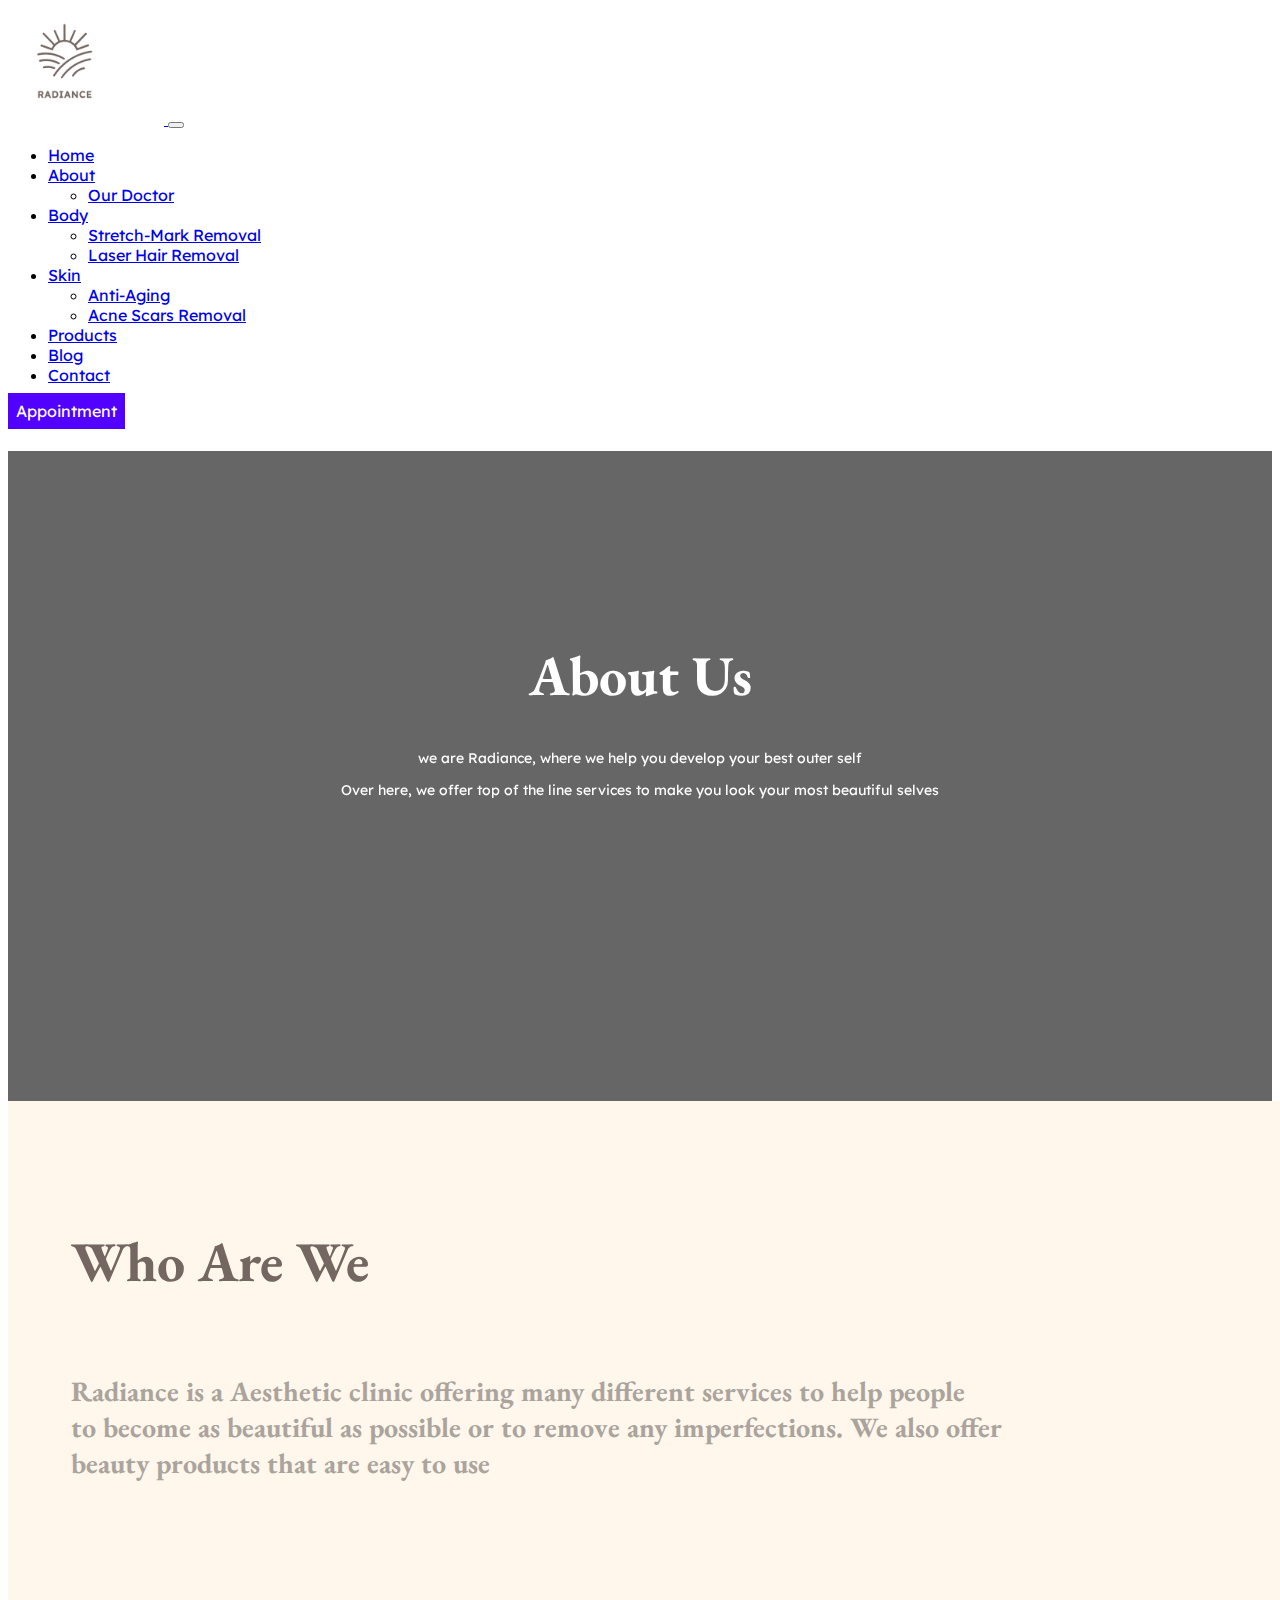
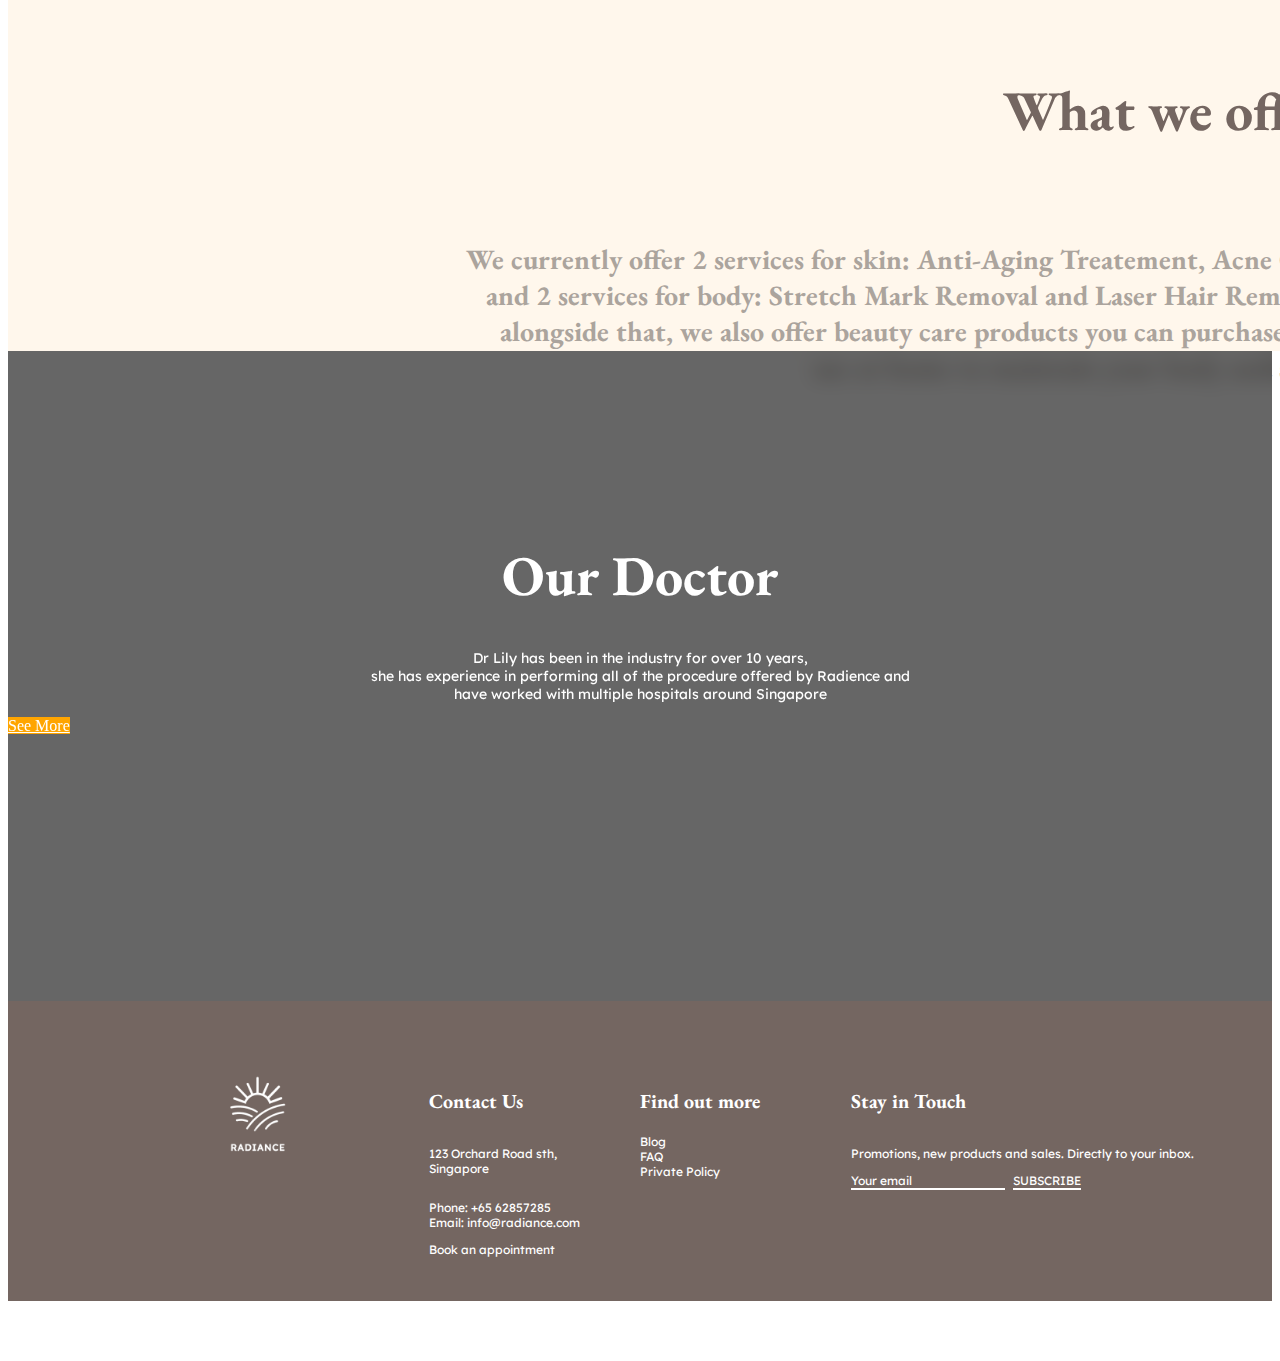
==== pages/About/About Us.html @ ea131a9a "minor fixes" ====
<!DOCTYPE html>
<html lang="en">
  <head>
    <meta charset="UTF-8" />
    <meta http-equiv="X-UA-Compatible" content="IE=edge" />
    <meta name="viewport" content="width=device-width, initial-scale=1.0" />
    <link rel="icon" type="image/icon" href="../../images/favicon.ico" />
    <link
      href="https://cdn.jsdelivr.net/npm/bootstrap@5.2.2/dist/css/bootstrap.min.css"
      rel="stylesheet"
      integrity="sha384-Zenh87qX5JnK2Jl0vWa8Ck2rdkQ2Bzep5IDxbcnCeuOxjzrPF/et3URy9Bv1WTRi"
      crossorigin="anonymous"
    />
    <link rel="stylesheet" href="../../global styles/header.css" />
    <link rel="stylesheet" href="../../global styles/footer.css" />
    <link rel="stylesheet" href="../../global styles/content.css" />
    <link rel="stylesheet" href="../../global styles/font.css" />
    
    <title>Radiance Aesthetic - About Us</title>
    <style>
      @import url('https://fonts.googleapis.com/css2?family=EB+Garamond:wght@700&family=Lexend:wght@500&display=swap');

      .content h1 {
        /* font-size: 40px; */
        text-align: center;
      }
      .content .btn-doctor {
        background-color: orange;
        color: white;
        transition-duration: 0.5s;
        text-align: center;
        --bs-btn-hover-color: var(--bs-black);
        --bs-btn-hover-bg: var(--bs-cyan);
      }

      .content p {
        text-align: center;
      }

      /* .content h2 {
        font-size: 15px;
      } */

      .content .info-box{
        background-color: #fff7ec;
        width: 100%;
        height: 800px;
        /* margin-top: 30px; */
        padding-top: 50px;
        padding-left: 5%;
        padding-right: 5%;
      }

      .content .info-box-white{
        background-image: linear-gradient(
            rgba(0, 0, 0, 0.6),
            rgba(0, 0, 0, 0.6)
          ),
          url('https://images.pexels.com/photos/10521230/pexels-photo-10521230.jpeg?auto=compress&cs=tinysrgb&w=1260&h=750&dpr=2');
        background-size: cover;
        background-repeat: no-repeat;
        background-position: center;
        backdrop-filter: blur(10px);
        height: 500px;
        margin-top: 30px;
        padding-top: 150px;
      }

      .content .info-box-white-2{
        background-image: linear-gradient(
            rgba(0, 0, 0, 0.6),
            rgba(0, 0, 0, 0.6)
          ),
          url('https://images.pexels.com/photos/7108396/pexels-photo-7108396.jpeg?auto=compress&cs=tinysrgb&w=1260&h=750&dpr=2');
        background-size: cover;
        background-repeat: no-repeat;
        background-position: center;
        backdrop-filter: blur(10px);
        height: 500px;
        /* margin-top: 30px; */
        padding-top: 150px;
      }
      .content h4 {
        font-size: 56px;
        font-family: 'EB Garamond', sans-serif;
        color: #746661;
      }
      .content h5 {
        font-size: 56px;
        font-family: 'EB Garamond', sans-serif;
        color: #746661;
        text-align: right;
        padding-top: 100px;
      }
      .content .info-box-white h1,
      .content .info-box-white p,
      .content .info-box-white-2 h1,
      .content .info-box-white-2 p{
        color: white;
      }
      .content h6 {
        font-size: 28px;
        font-family: 'EB Garamond', sans-serif;
        color: #aba49d;
        text-align: right;
      }

      @media only screen and (max-width: 992px) {
        .content .info-box{
        background-color: #fff7ec;
        width: 100%;
        height: 800px;
        margin-top: 30px;
        padding-top: 50px;
      }
      .content .info-box-white{
        background-color: white;
        width: 100%;
        height: 500px;
        margin-top: 30px;
        padding-top: 150px;
      }
        
      }

    </style>
  </head>
  <body>

    <!--Header-->
    <nav class="navbar navbar-expand-lg">
      <div class="container-fluid">
        <a class="navbar-brand" href="#">
          <img src="../../images/radiance_logo_BG_None.png" alt="Logo" />
        </a>
        <button
          class="navbar-toggler"
          type="button"
          data-bs-toggle="collapse"
          data-bs-target="#navbarSupportedContent"
          aria-controls="navbarSupportedContent"
          aria-expanded="false"
          aria-label="Toggle navigation"
        >
          <span class="navbar-toggler-icon"></span>
        </button>
        <div class="collapse navbar-collapse" id="navbarSupportedContent">
          <ul class="navbar-nav me-auto mb-2 mb-lg-0">
            <li class="nav-item">
              <a class="nav-link" href="../../index.html">Home</a>
            </li>
            <li class="nav-item dropdown">
              <a
                class="nav-link active"
                href="#"
                id="navbarDropdown"
                role="button"
                data-bs-toggle="dropdown"
                aria-expanded="false"
              >
                About
              </a>
              <ul class="dropdown-menu" aria-labelledby="navbarDropdown">
                <li>
                  <a class="dropdown-item" href="../Doctor/doctor.html"
                    >Our Doctor</a
                  >
                </li>
              </ul>
            </li>
            <li class="nav-item dropdown">
              <a
                class="nav-link"
                href="#"
                id="navbarDropdown"
                role="button"
                data-bs-toggle="dropdown"
                aria-expanded="false"
              >
                Body
              </a>
              <ul class="dropdown-menu" aria-labelledby="navbarDropdown">
                <li>
                  <a class="dropdown-item" href="../Treatment 1/treatment1.html"
                    >Stretch-Mark Removal</a
                  >
                </li>
                <li>
                  <a class="dropdown-item" href="../Treatment 2/treatment2.html"
                    >Laser Hair Removal</a
                  >
                </li>
              </ul>
            </li>
            <li class="nav-item dropdown">
              <a
                class="nav-link"
                href="#"
                id="navbarDropdown"
                role="button"
                data-bs-toggle="dropdown"
                aria-expanded="false"
              >
                Skin
              </a>
              <ul class="dropdown-menu" aria-labelledby="navbarDropdown">
                <li>
                  <a class="dropdown-item" href="../Treatment 3/treatment3.html"
                    >Anti-Aging</a
                  >
                </li>
                <li>
                  <a class="dropdown-item" href="../Treatment 4/treatment4.html"
                    >Acne Scars Removal</a
                  >
                </li>
              </ul>
            </li>
            <li class="nav-item">
              <a class="nav-link" href="../Products/products.html">Products</a>
            </li>
            <li class="nav-item">
              <a class="nav-link" href="../Blog/blog.html">Blog</a>
            </li>
            <li class="nav-item">
              <a class="nav-link" href="../Contact/contact.html">Contact</a>
            </li>
          </ul>
          <form class="d-flex">
            <a
              class="btn-appointment"
              type="submit"
              href="../Contact/contact.html"
              >Appointment</a
            >
          </form>
        </div>
      </div>
    </nav>


    <!--Main Section-->
    <section class="content">
      <div class = "info-box-white">
        <h1>About Us</h1>
        <p>we are Radiance, where we help you develop your best outer self</p>
        <p>
          Over here, we offer top of the line services to make you look your most
          beautiful selves
        </p>
      </div>
      <div class = "info-box">
        <h4>Who Are We</h4>
        <h3>Radiance is a Aesthetic clinic offering many different services to help people<br>
        to become as beautiful as possible or to remove any imperfections. We also offer<br>
        beauty products that are easy to use</h3>
        <h5>What we offer</h5>
        <h6>We currently offer 2 services for skin: Anti-Aging Treatement, Acne Care<br>
        and 2 services for body: Stretch Mark Removal and Laser Hair Removal.<br>
        alongside that, we also offer beauty care products you can purchase and<br>
        use at home to maintain your body and skin.</h6>
      </div>
      <div class = "info-box-white-2">
      <h1>Our Doctor</h1>
      <p>Dr Lily has been in the industry for over 10 years, <br />
        she has experience in performing all of the procedure offered by Radience and <br />
        have worked with multiple hospitals around Singapore </p>
        <div class="d-flex justify-content-center">
          <a class="btn btn-doctor" href="../Doctor/doctor.html" role="button"
            >See More</a>
        </div>
    </section>


    <!--Footer-->
    <footer>
      <section>
        <div class="grid-item" style="flex: 2">
          <img src="../../images/radiance_logo_light_BG_None.png" alt="Logo" />
        </div>
        <div
          class="grid-item"
          style="flex: 1; display: flex; flex-direction: column"
        >
          <h4>Contact Us</h4>
          <p>123 Orchard Road sth,<br />Singapore</p>
          <p>Phone: +65 62857285<br />Email: info@radiance.com</p>
          <a href="../Contact/contact.html">Book an appointment</a>
        </div>
        <div
          class="grid-item"
          style="flex: 1; display: flex; flex-direction: column"
        >
          <h4>Find out more</h4>
          <a href="../Blog/blog.html">Blog</a>
          <a href="../FAQ/faq.html">FAQ</a>
          <a href="../PDPA/pdpa.html">Private Policy</a>
        </div>
        <div
          class="grid-item"
          style="flex: 2; display: flex; flex-direction: column"
        >
          <h4>Stay in Touch</h4>
          <p>Promotions, new products and sales. Directly to your inbox.</p>
          <form action="" method="post">
            <input type="text" placeholder="Your email" />
            <button type="submit">SUBSCRIBE</button>
          </form>
        </div>
      </section>
      <div class="grid-item" style="flex: 1">
        <div class="icons">
          <svg
            xmlns="http://www.w3.org/2000/svg"
            width="16"
            height="16"
            fill="white"
            class="bi bi-facebook"
            viewBox="0 0 16 16"
          >
            <path
              d="M16 8.049c0-4.446-3.582-8.05-8-8.05C3.58 0-.002 3.603-.002 8.05c0 4.017 2.926 7.347 6.75 7.951v-5.625h-2.03V8.05H6.75V6.275c0-2.017 1.195-3.131 3.022-3.131.876 0 1.791.157 1.791.157v1.98h-1.009c-.993 0-1.303.621-1.303 1.258v1.51h2.218l-.354 2.326H9.25V16c3.824-.604 6.75-3.934 6.75-7.951z"
            />
          </svg>
          <svg
            xmlns="http://www.w3.org/2000/svg"
            width="16"
            height="16"
            fill="white"
            class="bi bi-instagram"
            viewBox="0 0 16 16"
          >
            <path
              d="M8 0C5.829 0 5.556.01 4.703.048 3.85.088 3.269.222 2.76.42a3.917 3.917 0 0 0-1.417.923A3.927 3.927 0 0 0 .42 2.76C.222 3.268.087 3.85.048 4.7.01 5.555 0 5.827 0 8.001c0 2.172.01 2.444.048 3.297.04.852.174 1.433.372 1.942.205.526.478.972.923 1.417.444.445.89.719 1.416.923.51.198 1.09.333 1.942.372C5.555 15.99 5.827 16 8 16s2.444-.01 3.298-.048c.851-.04 1.434-.174 1.943-.372a3.916 3.916 0 0 0 1.416-.923c.445-.445.718-.891.923-1.417.197-.509.332-1.09.372-1.942C15.99 10.445 16 10.173 16 8s-.01-2.445-.048-3.299c-.04-.851-.175-1.433-.372-1.941a3.926 3.926 0 0 0-.923-1.417A3.911 3.911 0 0 0 13.24.42c-.51-.198-1.092-.333-1.943-.372C10.443.01 10.172 0 7.998 0h.003zm-.717 1.442h.718c2.136 0 2.389.007 3.232.046.78.035 1.204.166 1.486.275.373.145.64.319.92.599.28.28.453.546.598.92.11.281.24.705.275 1.485.039.843.047 1.096.047 3.231s-.008 2.389-.047 3.232c-.035.78-.166 1.203-.275 1.485a2.47 2.47 0 0 1-.599.919c-.28.28-.546.453-.92.598-.28.11-.704.24-1.485.276-.843.038-1.096.047-3.232.047s-2.39-.009-3.233-.047c-.78-.036-1.203-.166-1.485-.276a2.478 2.478 0 0 1-.92-.598 2.48 2.48 0 0 1-.6-.92c-.109-.281-.24-.705-.275-1.485-.038-.843-.046-1.096-.046-3.233 0-2.136.008-2.388.046-3.231.036-.78.166-1.204.276-1.486.145-.373.319-.64.599-.92.28-.28.546-.453.92-.598.282-.11.705-.24 1.485-.276.738-.034 1.024-.044 2.515-.045v.002zm4.988 1.328a.96.96 0 1 0 0 1.92.96.96 0 0 0 0-1.92zm-4.27 1.122a4.109 4.109 0 1 0 0 8.217 4.109 4.109 0 0 0 0-8.217zm0 1.441a2.667 2.667 0 1 1 0 5.334 2.667 2.667 0 0 1 0-5.334z"
            />
          </svg>
          <svg
            xmlns="http://www.w3.org/2000/svg"
            width="16"
            height="16"
            fill="white"
            class="bi bi-twitter"
            viewBox="0 0 16 16"
          >
            <path
              d="M5.026 15c6.038 0 9.341-5.003 9.341-9.334 0-.14 0-.282-.006-.422A6.685 6.685 0 0 0 16 3.542a6.658 6.658 0 0 1-1.889.518 3.301 3.301 0 0 0 1.447-1.817 6.533 6.533 0 0 1-2.087.793A3.286 3.286 0 0 0 7.875 6.03a9.325 9.325 0 0 1-6.767-3.429 3.289 3.289 0 0 0 1.018 4.382A3.323 3.323 0 0 1 .64 6.575v.045a3.288 3.288 0 0 0 2.632 3.218 3.203 3.203 0 0 1-.865.115 3.23 3.23 0 0 1-.614-.057 3.283 3.283 0 0 0 3.067 2.277A6.588 6.588 0 0 1 .78 13.58a6.32 6.32 0 0 1-.78-.045A9.344 9.344 0 0 0 5.026 15z"
            />
          </svg>
        </div>
        <div>
          <p
            style="text-align: center; color: white; font-size: 12px; margin: 0"
          >
            Radiance Aesthetic 2022 (C) All rights reserved
          </p>
        </div>
      </div>
    </footer>
  </body>
  <script
    src="https://cdn.jsdelivr.net/npm/@popperjs/core@2.11.6/dist/umd/popper.min.js"
    integrity="sha384-oBqDVmMz9ATKxIep9tiCxS/Z9fNfEXiDAYTujMAeBAsjFuCZSmKbSSUnQlmh/jp3"
    crossorigin="anonymous"
  ></script>
  <script
    src="https://cdn.jsdelivr.net/npm/bootstrap@5.2.2/dist/js/bootstrap.min.js"
    integrity="sha384-IDwe1+LCz02ROU9k972gdyvl+AESN10+x7tBKgc9I5HFtuNz0wWnPclzo6p9vxnk"
    crossorigin="anonymous"
  ></script>
</html>
---- global styles/header.css ----
@import url('https://fonts.googleapis.com/css2?family=EB+Garamond:wght@700&family=Lexend:wght@500&display=swap');

img[alt='Logo'] {
  width: 117px;
  height: auto;
  margin-right: 39px;
}

.navbar-nav > li {
  padding-right: 20px;
  font-family: 'Lexend', sans-serif;
}

.btn-appointment {
  all: unset;
  background-color: #5200ff;
  color: white;
  font-family: 'Lexend', sans-serif;
  padding: 8px;
  margin-right: 48px;
  width: 150px;
  height: 24px;
  text-align: center;
}

.btn-appointment:hover {
  all: unset;
  cursor: pointer;
  background-color: #a47aff;
  color: white;
  transition-duration: 0.5s;
  font-family: 'Lexend', sans-serif;
  padding: 8px;
  margin-right: 48px;
  width: 150px;
  height: 24px;
  text-align: center;
}
---- global styles/footer.css ----
@import url('https://fonts.googleapis.com/css2?family=EB+Garamond:wght@700&family=Lexend:wght@500&display=swap');

footer {
  background-color: #746661;
  height: 300px;
  font-family: 'Lexend', sans-serif;
}

footer > section {
  display: flex;
  height: 252px;
  font-size: 12px;
  color: white;
  padding-top: 60px;
}

footer > div {
  height: 48px;
}

footer h4 {
  font-family: 'EB Garamond', sans-serif;
  font-size: 20px;
  margin-bottom: 20px;
}

footer > section img {
  margin: 0 0 0 193px;
}

footer a {
  all: unset;
  display: inline;
}

footer a:hover {
  all: unset;
  transition: 0.5s;
  cursor: pointer;
  color: #dddddd;
}

footer .icons {
  position: absolute;
  margin-right: 800px;
}

footer > .grid-item {
  display: flex;
  align-items: center;
  justify-content: center;
}

footer .icons svg {
  margin: 2px;
}

footer .icons svg:hover {
  cursor: pointer;
}

footer input,
footer button {
  all: unset;
  border-bottom: 2px solid white;
  color: white;
}

footer input {
  margin-right: 5px;
}

footer input::placeholder {
  color: white;
}

@media only screen and (max-width: 992px) {
  footer {
    height: auto;
  }
  footer > section {
    display: grid;
    grid-template-rows: auto auto auto auto;
    height: auto;
  }

  footer > section .grid-item {
    margin: auto;
    width: 50%;
    margin-bottom: 10px;
  }

  footer > section img {
    margin: 0;
  }

  footer .icons {
    position: unset;
    margin: 10px;
    display: flex;
    justify-content: center;
    align-items: center;
  }

  footer > .grid-item {
    display: block;
  }
}
---- global styles/content.css ----
.content {
  min-height: calc(100vh - 443px);
  /*browser's current height minus header's and footer's heights*/
}
---- global styles/font.css ----
@import url('https://fonts.googleapis.com/css2?family=EB+Garamond:wght@700&family=Lexend:wght@500&display=swap');

.content p {
  font-family: 'Lexend', sans-serif;
  font-size: 14px;
  color: #aba49d;
}

.content h1,
.content h2,
.content h3 {
  font-family: 'EB Garamond', sans-serif;
}
.content h1 {
  font-size: 56px;
  color: #746661;
}

.content h2 {
  font-size: 34px;
  color: #746661;
}

.content h3 {
  font-size: 28px;
  color: #aba49d;
}
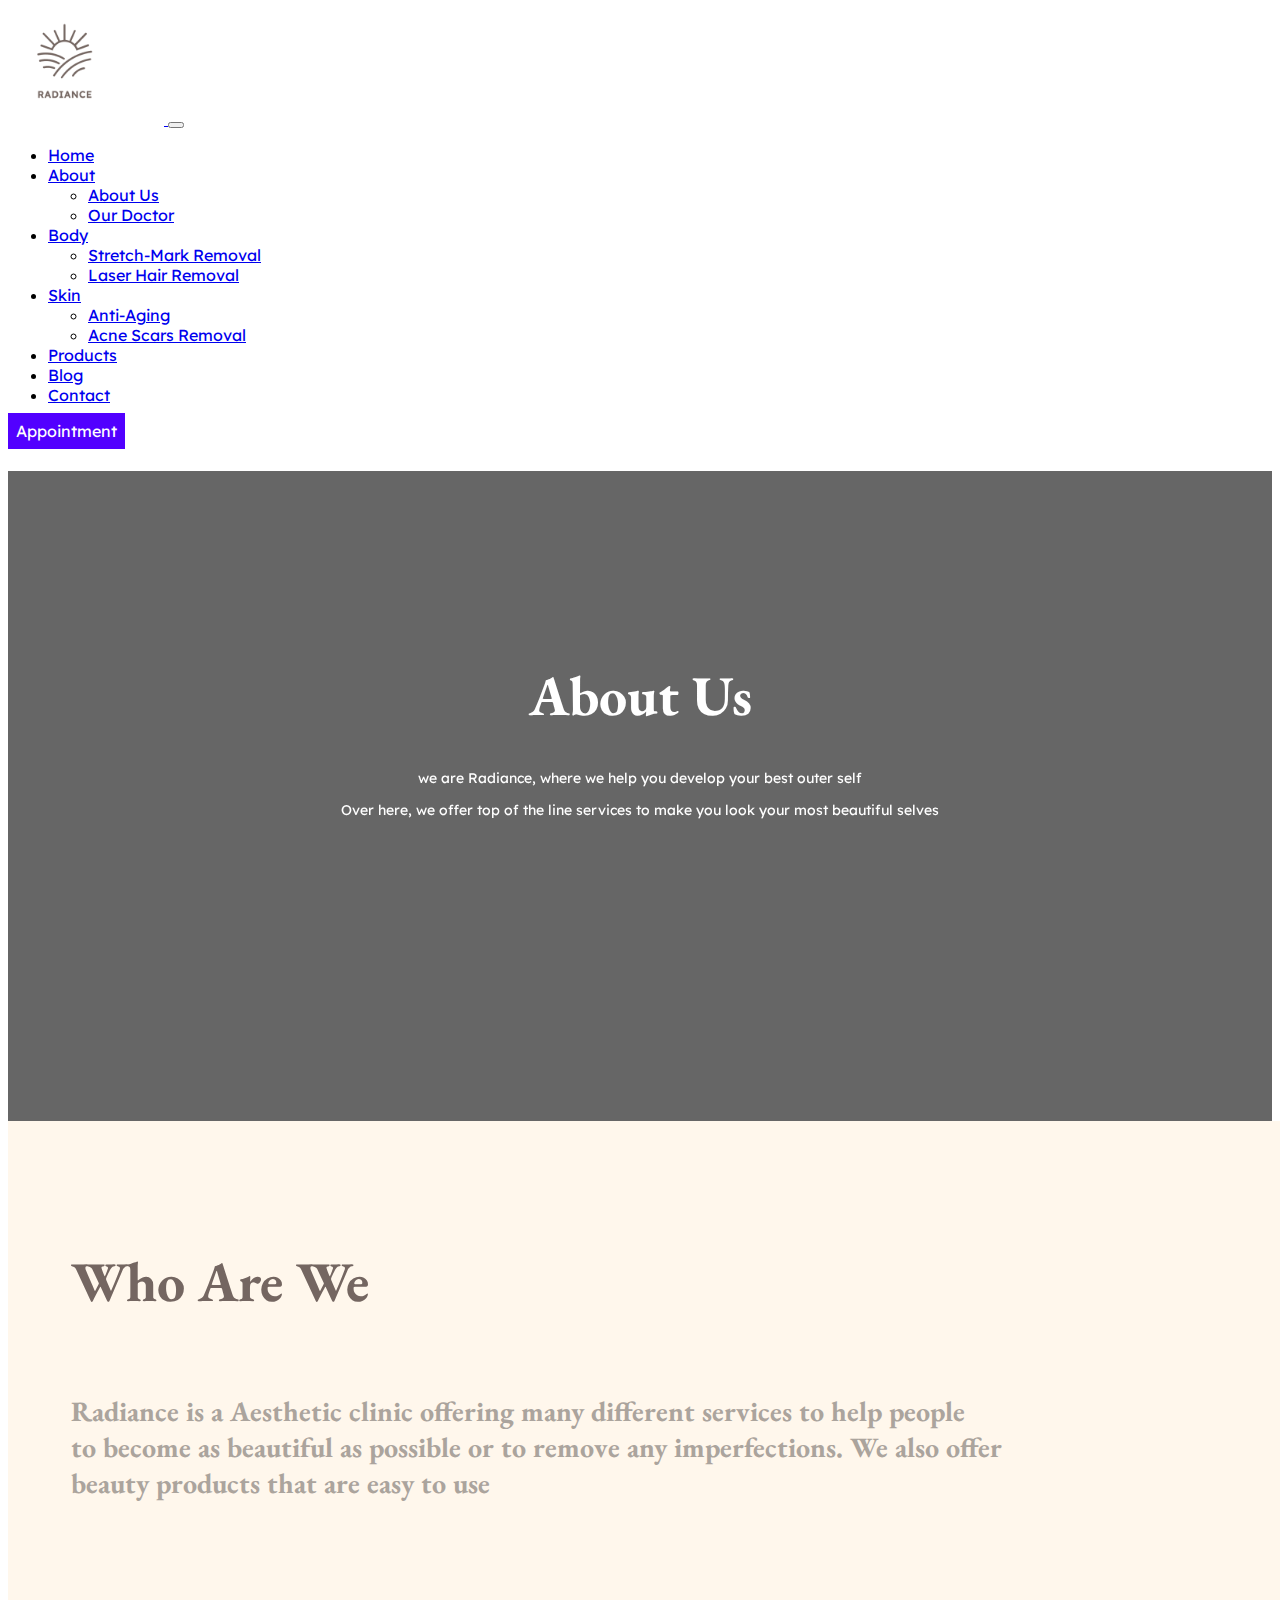
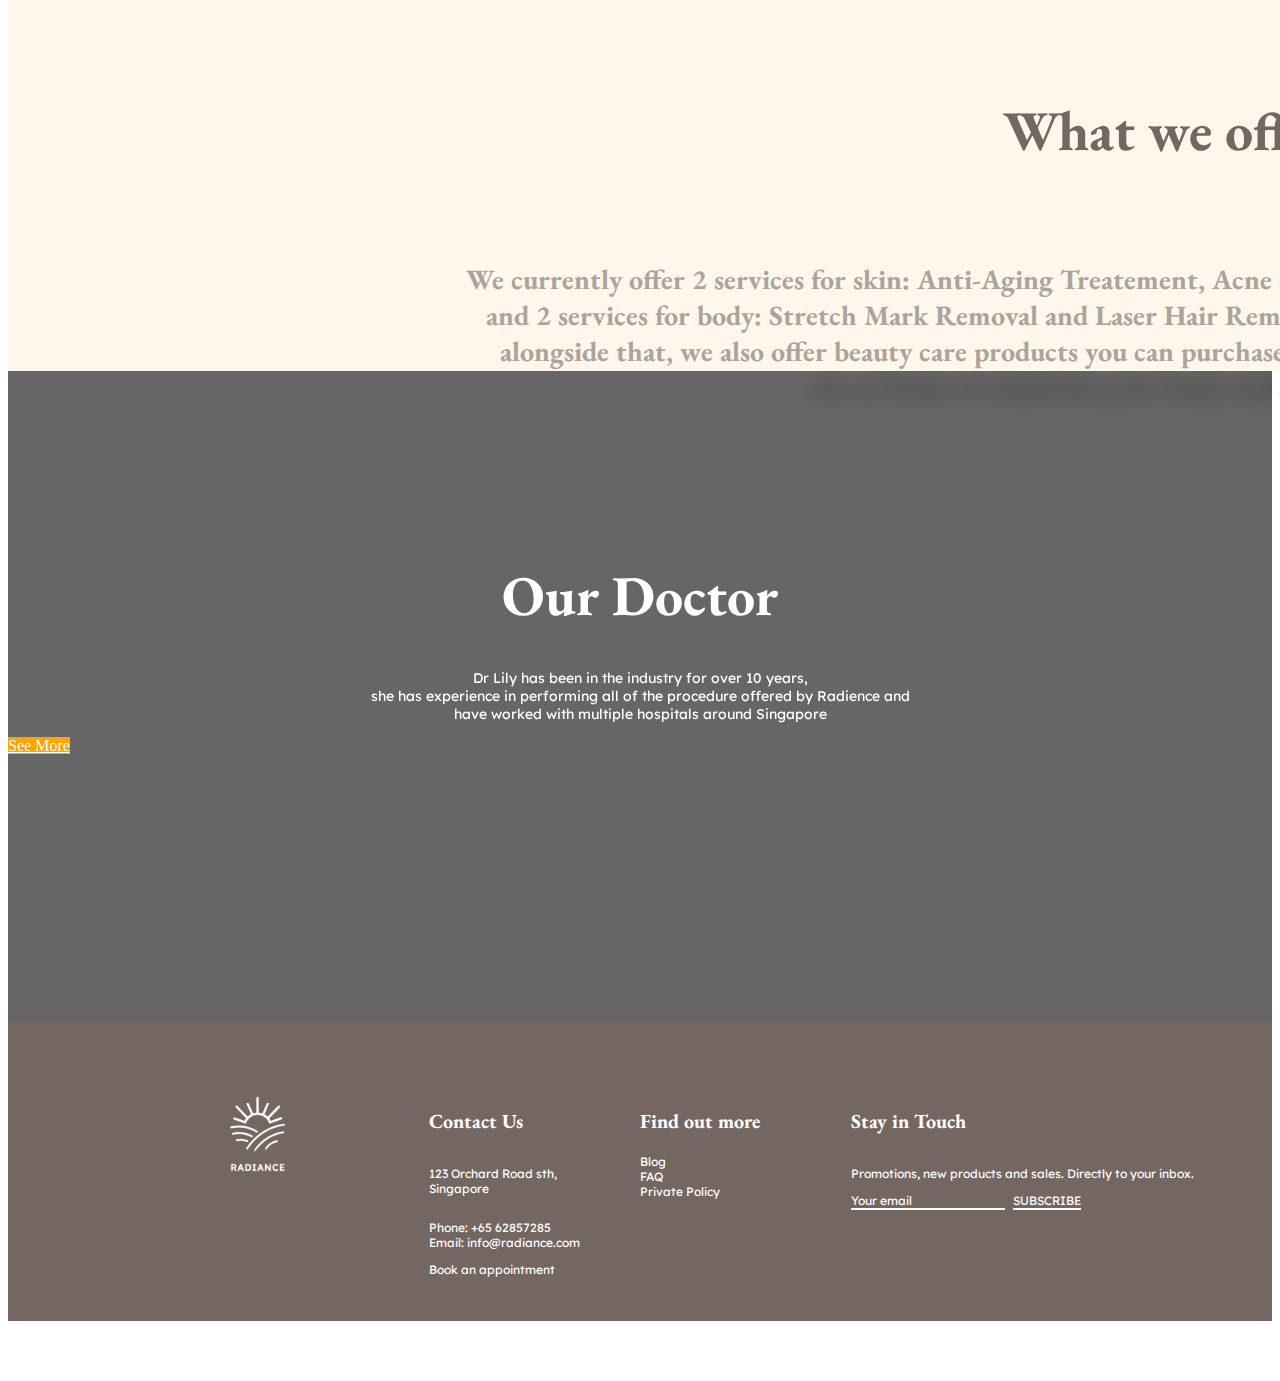
==== commit 6deeed15: "drop down menu about edit" ====
--- a/pages/About/About Us.html
+++ b/pages/About/About Us.html
@@ -4,6 +4,11 @@
     <meta charset="UTF-8" />
     <meta http-equiv="X-UA-Compatible" content="IE=edge" />
     <meta name="viewport" content="width=device-width, initial-scale=1.0" />
+    <meta
+      name="description"
+      content="Radiance Aesthetic currently offers 2 services for skin: Anti-Aging Treatement, Acne Care<br>
+        and 2 services for body: Stretch Mark Removal and Laser Hair Removal."
+    />
     <link rel="icon" type="image/icon" href="../../images/favicon.ico" />
     <link
       href="https://cdn.jsdelivr.net/npm/bootstrap@5.2.2/dist/css/bootstrap.min.css"
@@ -131,7 +136,7 @@
     <nav class="navbar navbar-expand-lg">
       <div class="container-fluid">
         <a class="navbar-brand" href="#">
-          <img src="../../images/radiance_logo_BG_None.png" alt="Logo" />
+          <img src="../../images/radiance_logo_BG_None.png" alt="Logo" title="Logo"/>
         </a>
         <button
           class="navbar-toggler"
@@ -161,6 +166,11 @@
                 About
               </a>
               <ul class="dropdown-menu" aria-labelledby="navbarDropdown">
+                <li>
+                  <a class="dropdown-item" href="../About/About Us.html"
+                    >About Us</a
+                  >
+                </li>
                 <li>
                   <a class="dropdown-item" href="../Doctor/doctor.html"
                     >Our Doctor</a
@@ -276,7 +286,7 @@
     <footer>
       <section>
         <div class="grid-item" style="flex: 2">
-          <img src="../../images/radiance_logo_light_BG_None.png" alt="Logo" />
+          <img src="../../images/radiance_logo_light_BG_None.png" alt="Logo" title="Logo"/>
         </div>
         <div
           class="grid-item"
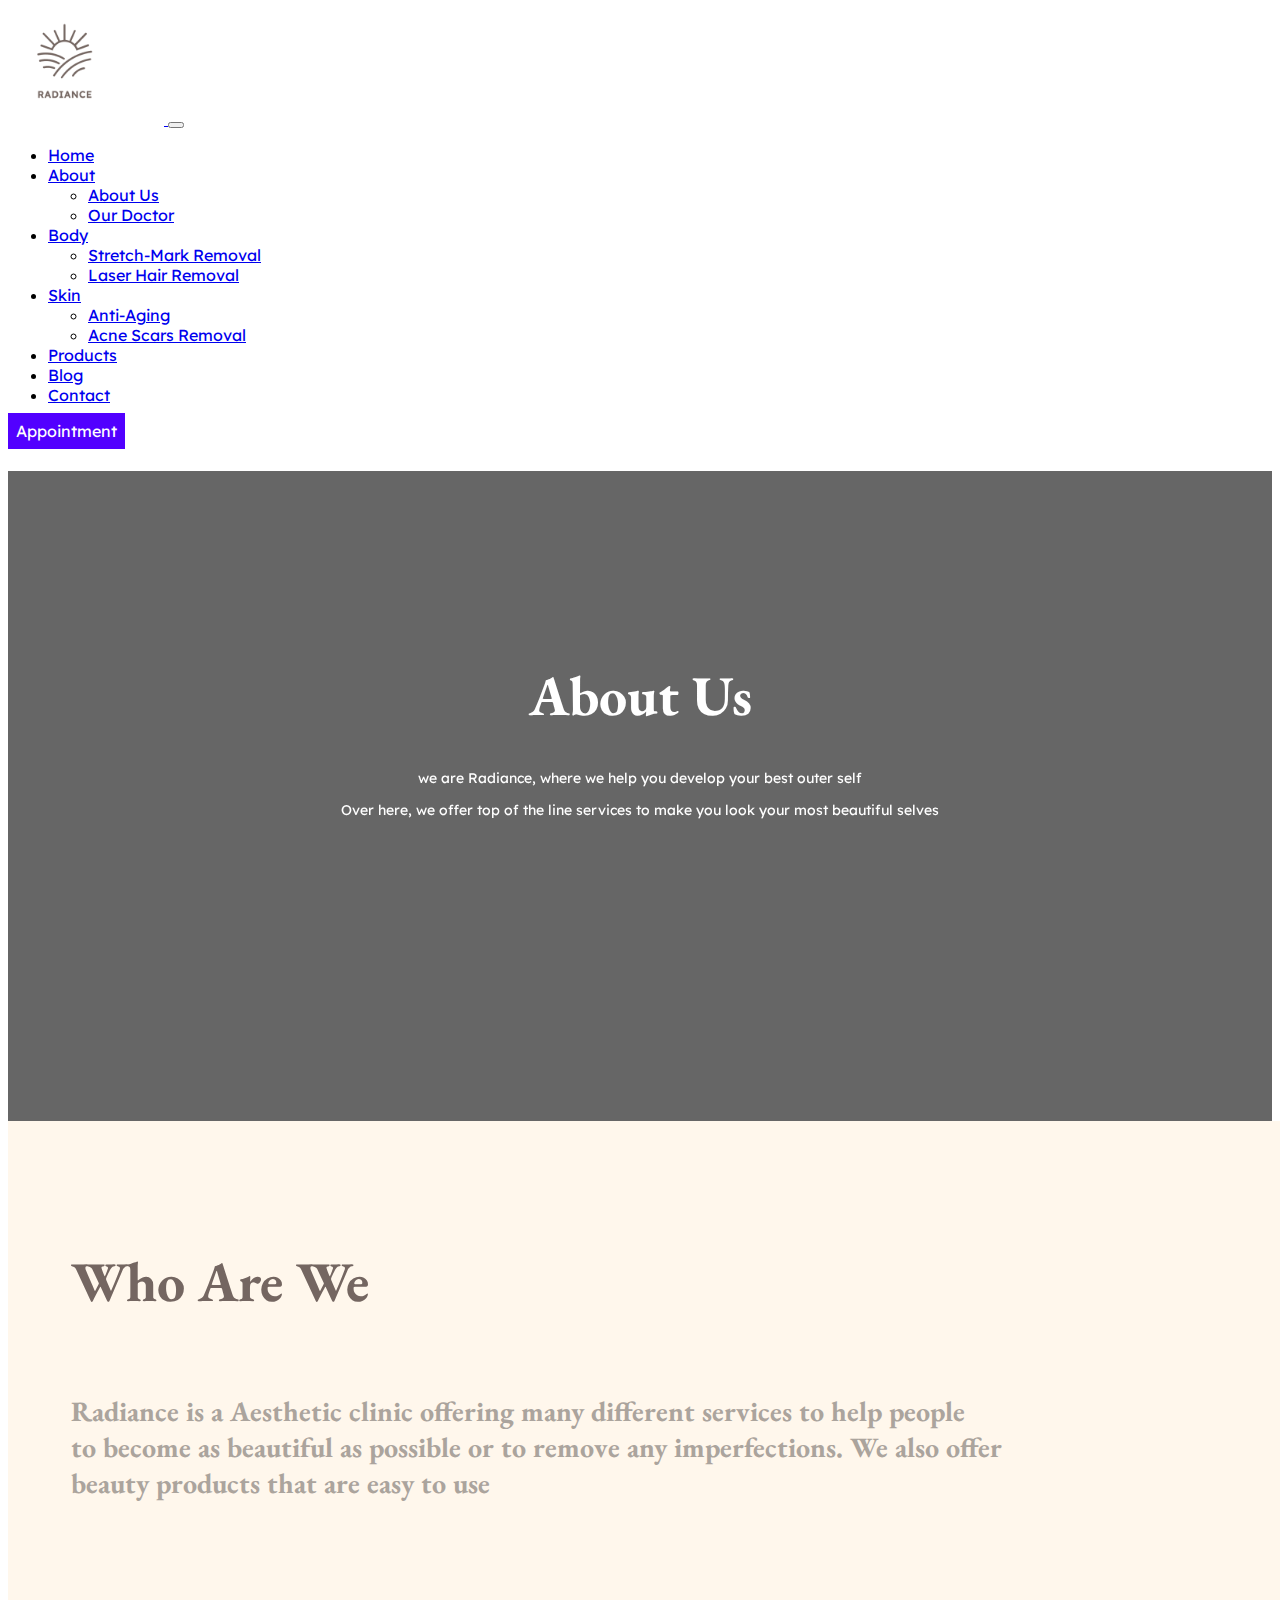
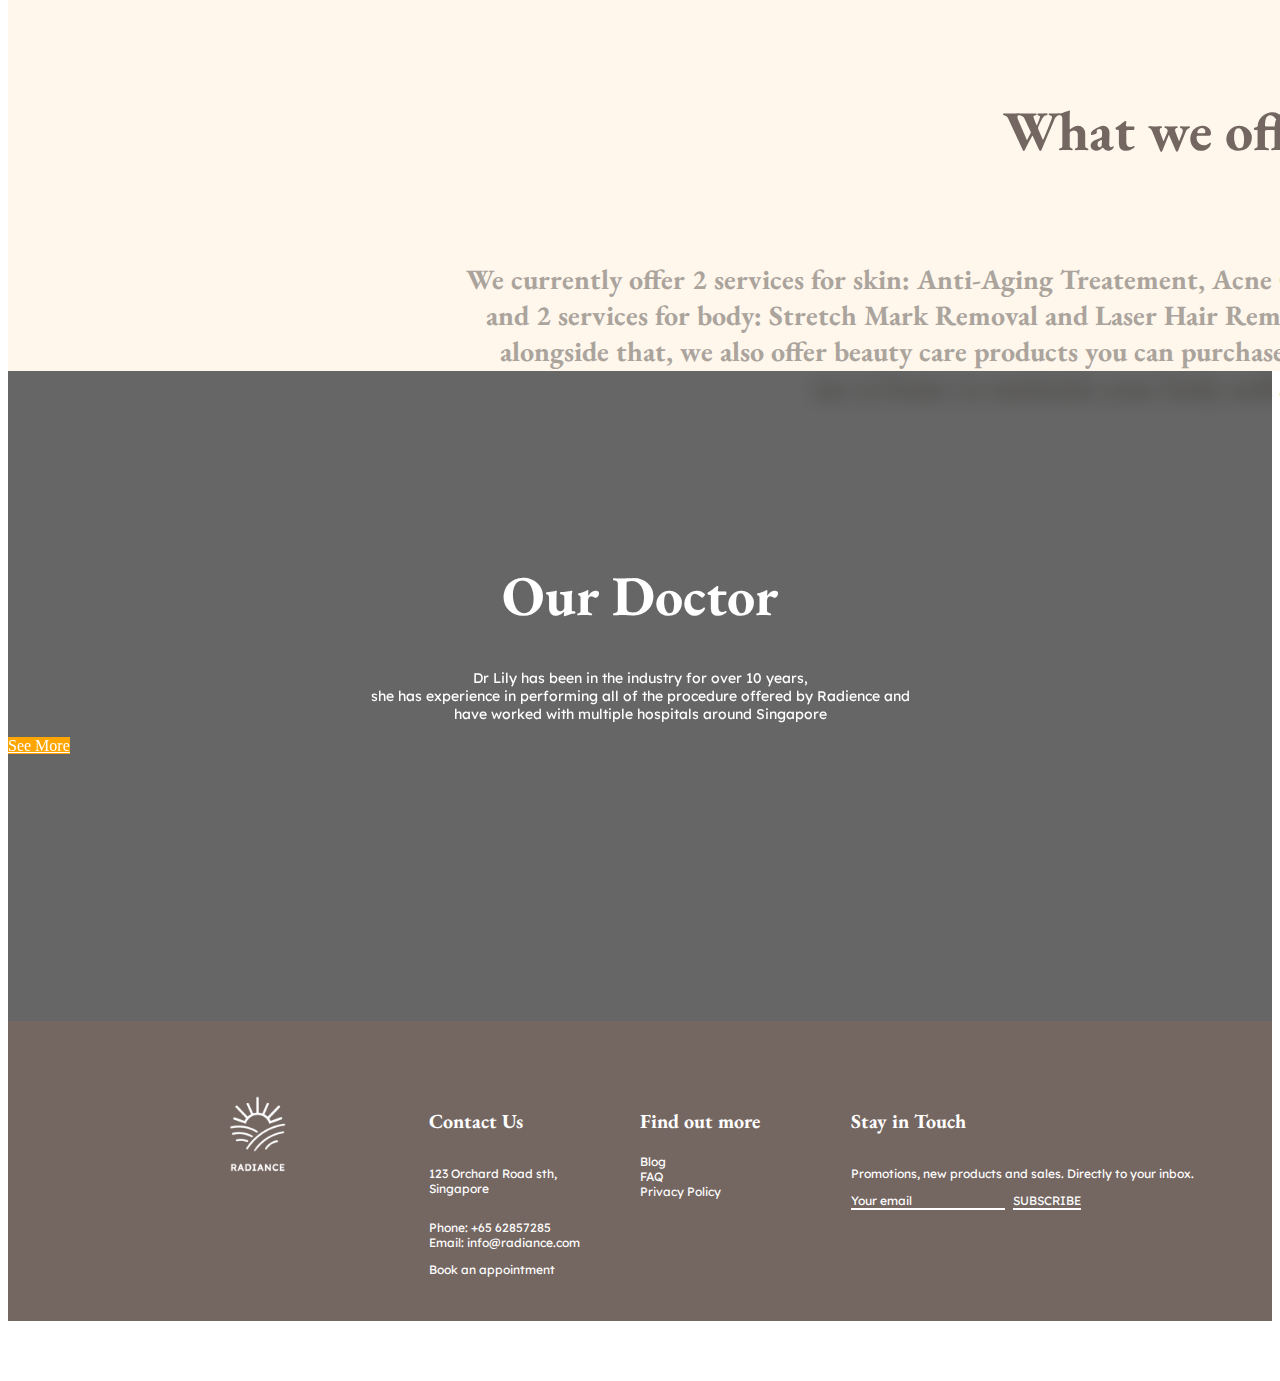
==== commit f8566a62: "privacy policy footer" ====
--- a/pages/About/About Us.html
+++ b/pages/About/About Us.html
@@ -304,7 +304,7 @@
           <h4>Find out more</h4>
           <a href="../Blog/blog.html">Blog</a>
           <a href="../FAQ/faq.html">FAQ</a>
-          <a href="../PDPA/pdpa.html">Private Policy</a>
+          <a href="../PDPA/pdpa.html">Privacy Policy</a>
         </div>
         <div
           class="grid-item"
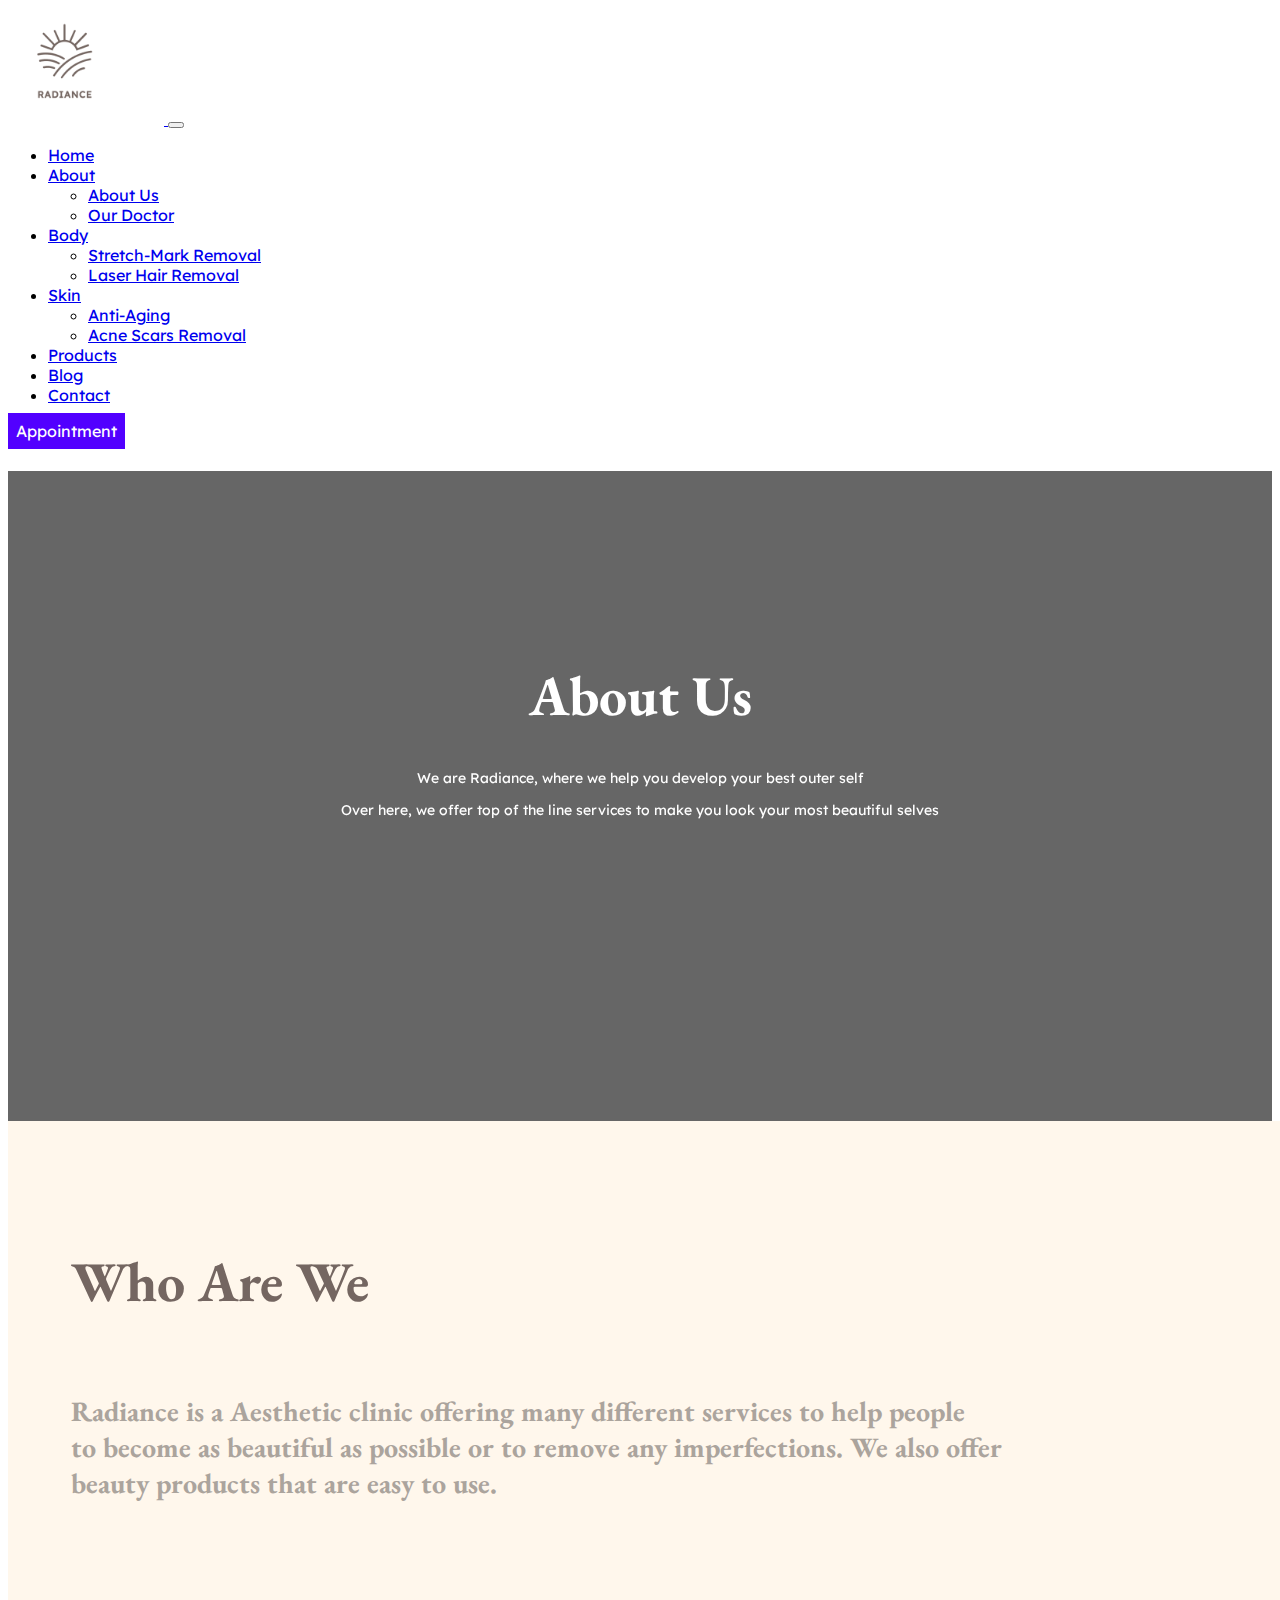
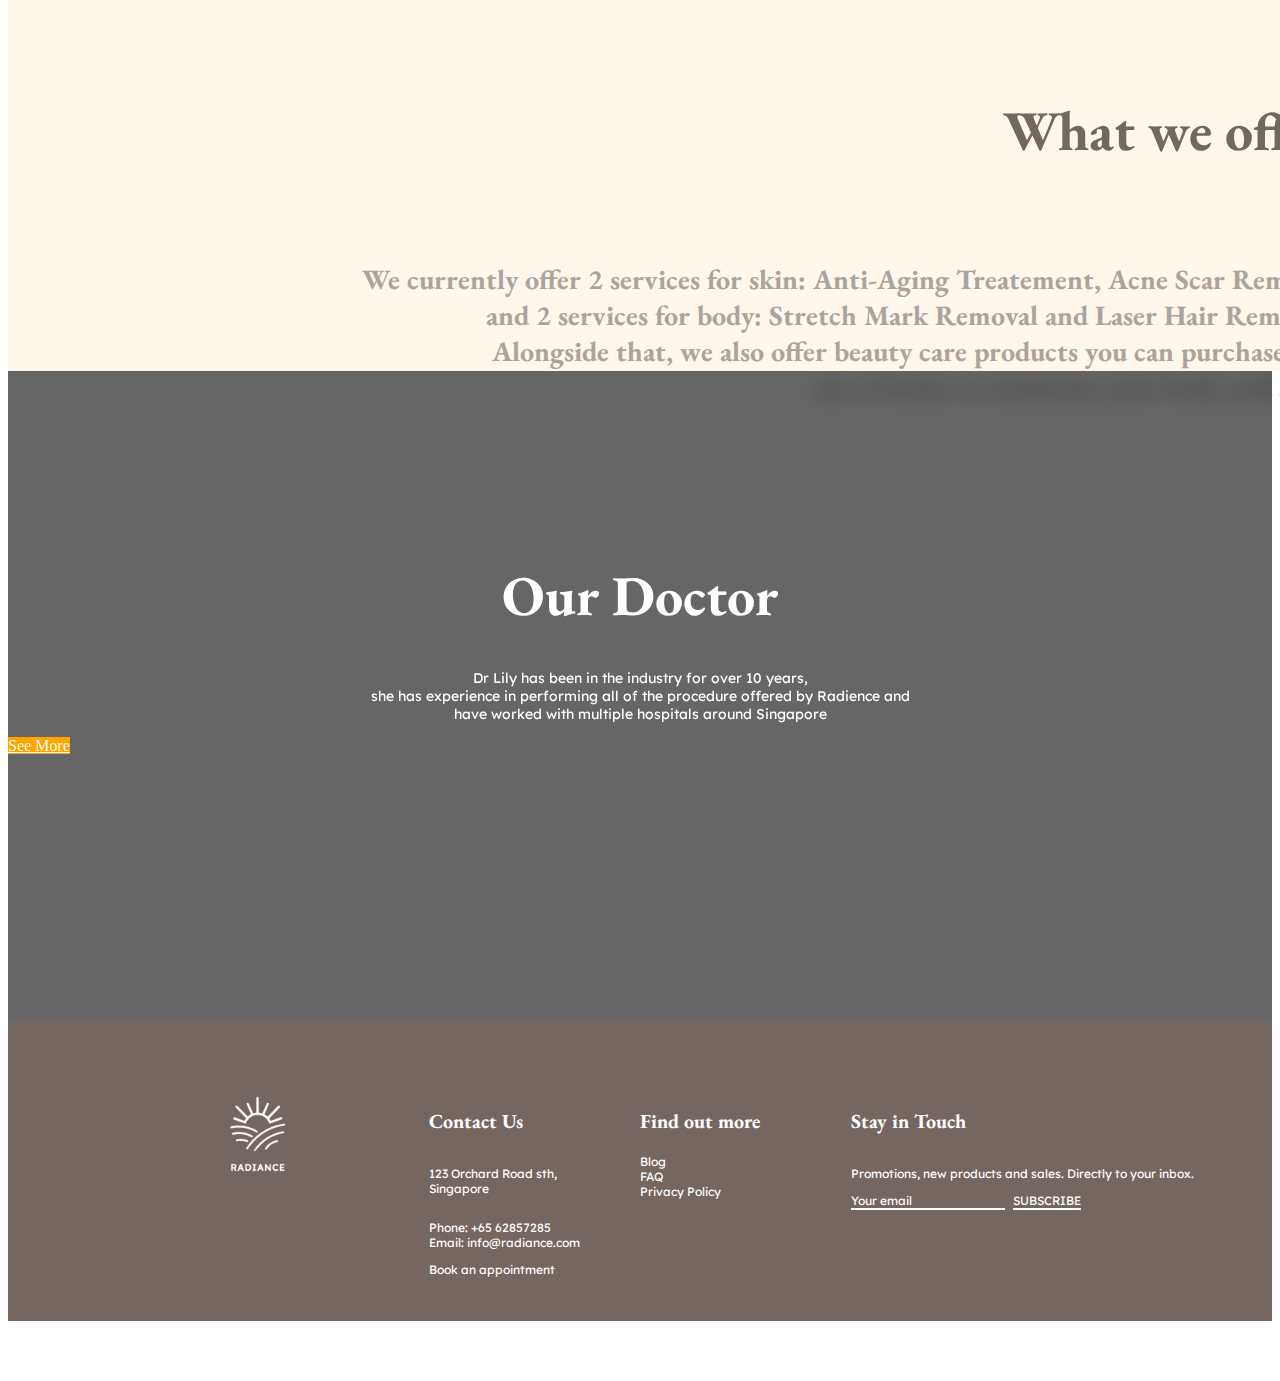
==== commit ee8c3e96: "home page carousel edit" ====
--- a/pages/About/About Us.html
+++ b/pages/About/About Us.html
@@ -253,7 +253,7 @@
     <section class="content">
       <div class = "info-box-white">
         <h1>About Us</h1>
-        <p>we are Radiance, where we help you develop your best outer self</p>
+        <p>We are Radiance, where we help you develop your best outer self</p>
         <p>
           Over here, we offer top of the line services to make you look your most
           beautiful selves
@@ -263,11 +263,11 @@
         <h4>Who Are We</h4>
         <h3>Radiance is a Aesthetic clinic offering many different services to help people<br>
         to become as beautiful as possible or to remove any imperfections. We also offer<br>
-        beauty products that are easy to use</h3>
+        beauty products that are easy to use.</h3>
         <h5>What we offer</h5>
-        <h6>We currently offer 2 services for skin: Anti-Aging Treatement, Acne Care<br>
+        <h6>We currently offer 2 services for skin: Anti-Aging Treatement, Acne Scar Removal<br>
         and 2 services for body: Stretch Mark Removal and Laser Hair Removal.<br>
-        alongside that, we also offer beauty care products you can purchase and<br>
+        Alongside that, we also offer beauty care products you can purchase and<br>
         use at home to maintain your body and skin.</h6>
       </div>
       <div class = "info-box-white-2">
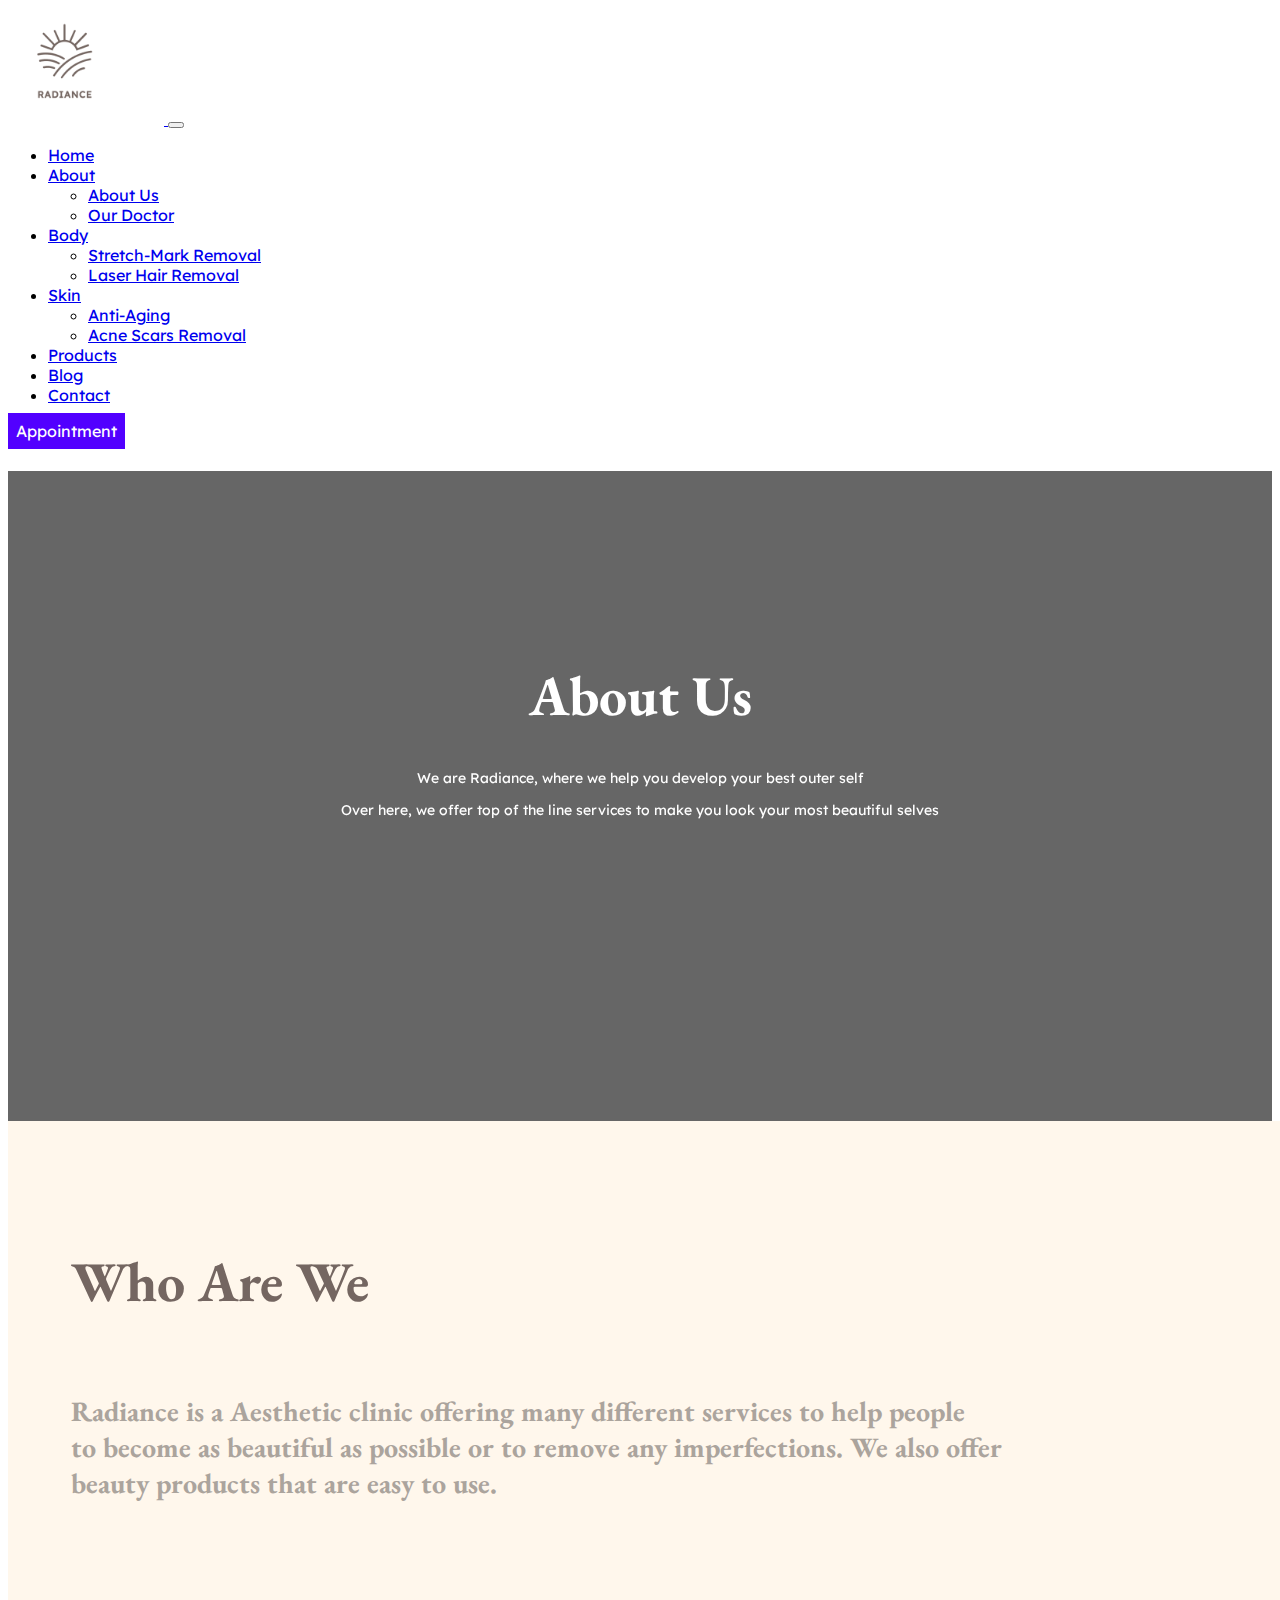
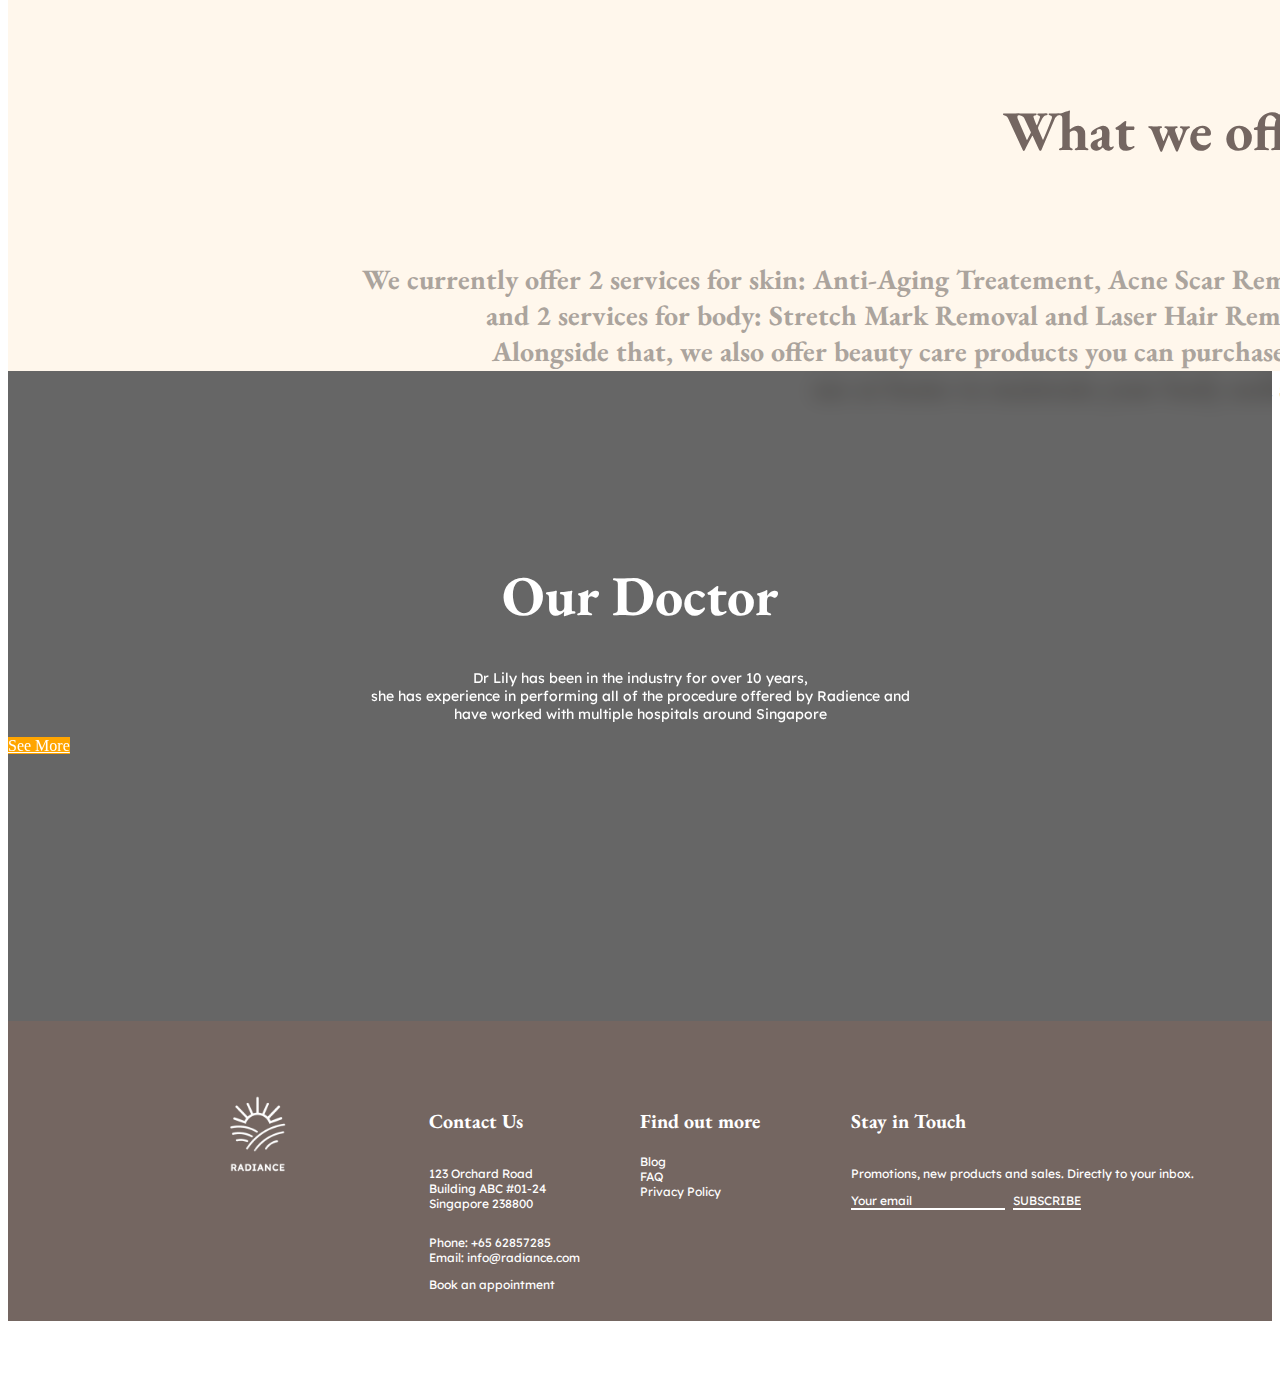
==== commit 153efdb6: "footer address" ====
--- a/pages/About/About Us.html
+++ b/pages/About/About Us.html
@@ -293,7 +293,11 @@
           style="flex: 1; display: flex; flex-direction: column"
         >
           <h4>Contact Us</h4>
-          <p>123 Orchard Road sth,<br />Singapore</p>
+          <p>
+            123 Orchard Road<br/>
+            Building ABC #01-24<br/>
+            Singapore 238800
+          </p>
           <p>Phone: +65 62857285<br />Email: info@radiance.com</p>
           <a href="../Contact/contact.html">Book an appointment</a>
         </div>
@@ -361,7 +365,7 @@
           <p
             style="text-align: center; color: white; font-size: 12px; margin: 0"
           >
-            Radiance Aesthetic 2022 (C) All rights reserved
+            Radiance Aesthetic 2022 &copy All rights reserved
           </p>
         </div>
       </div>
@@ -377,4 +381,4 @@
     integrity="sha384-IDwe1+LCz02ROU9k972gdyvl+AESN10+x7tBKgc9I5HFtuNz0wWnPclzo6p9vxnk"
     crossorigin="anonymous"
   ></script>
-</html>+</html>
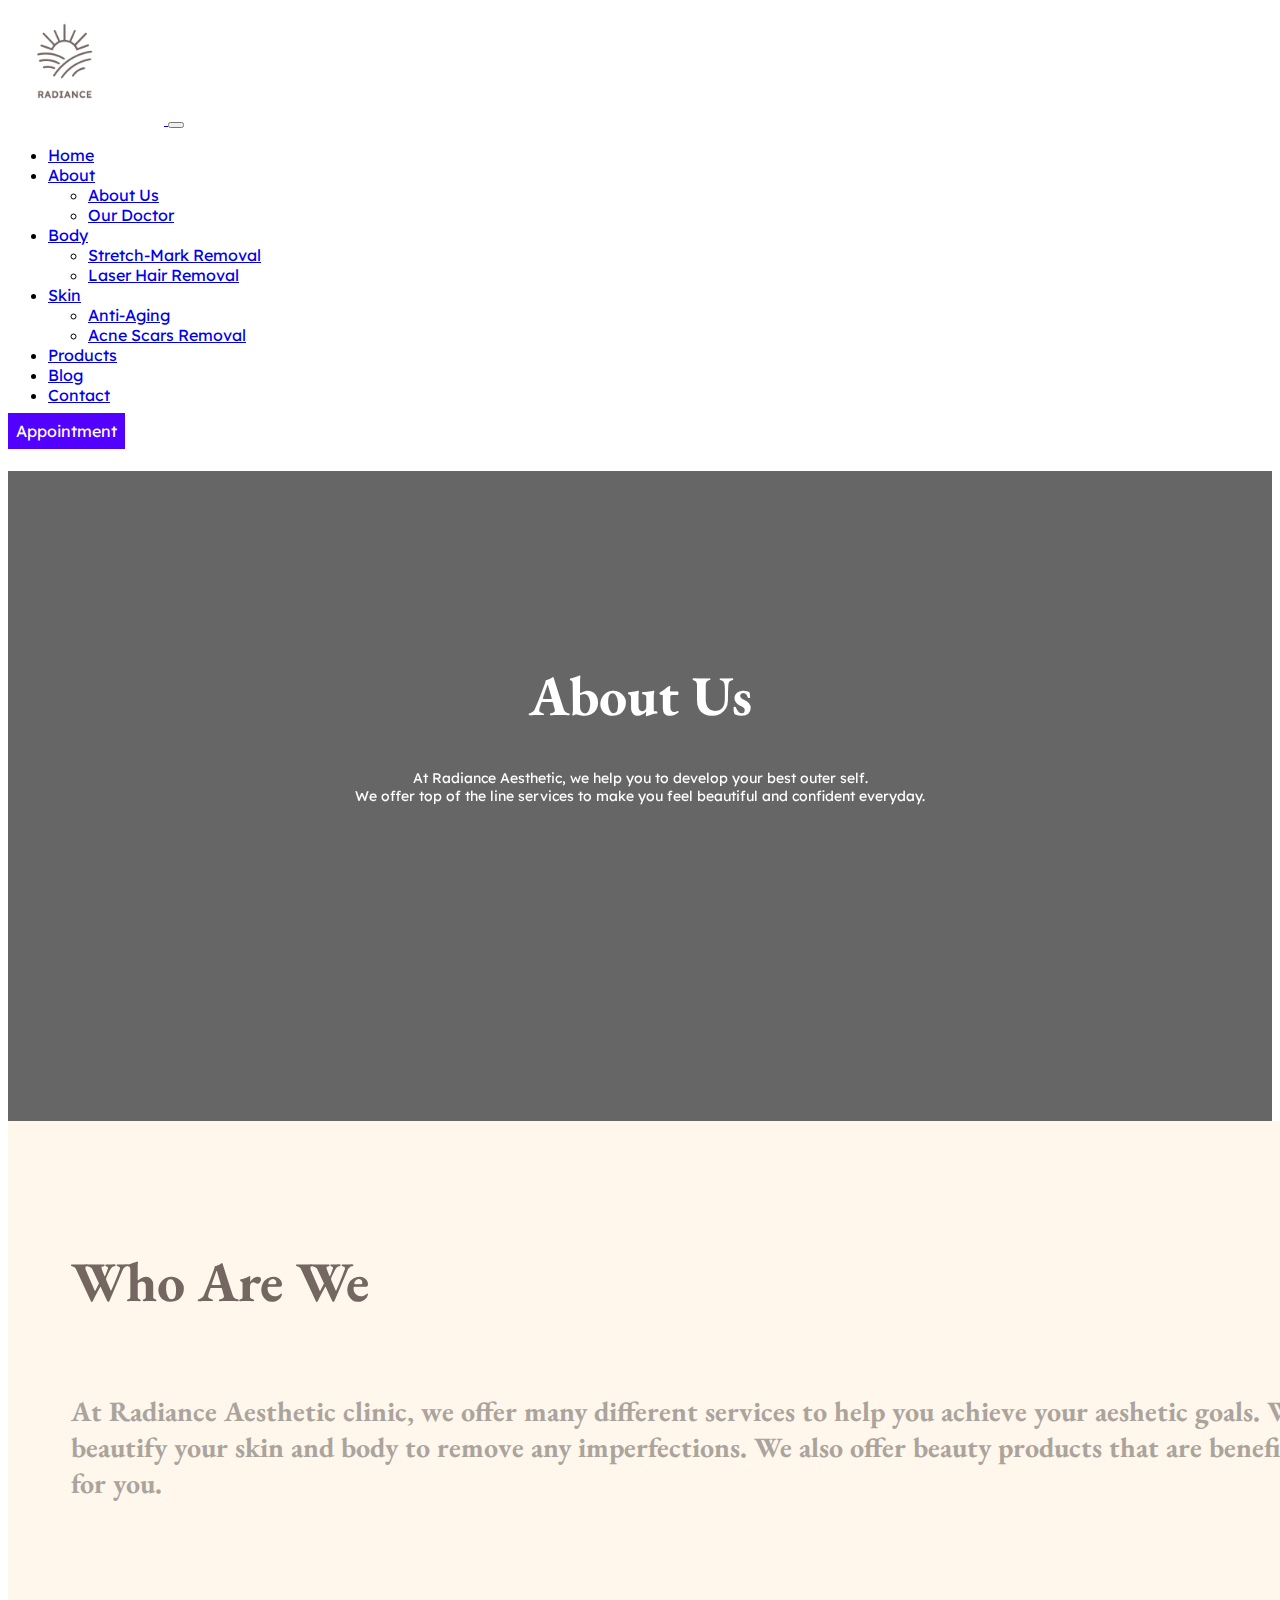
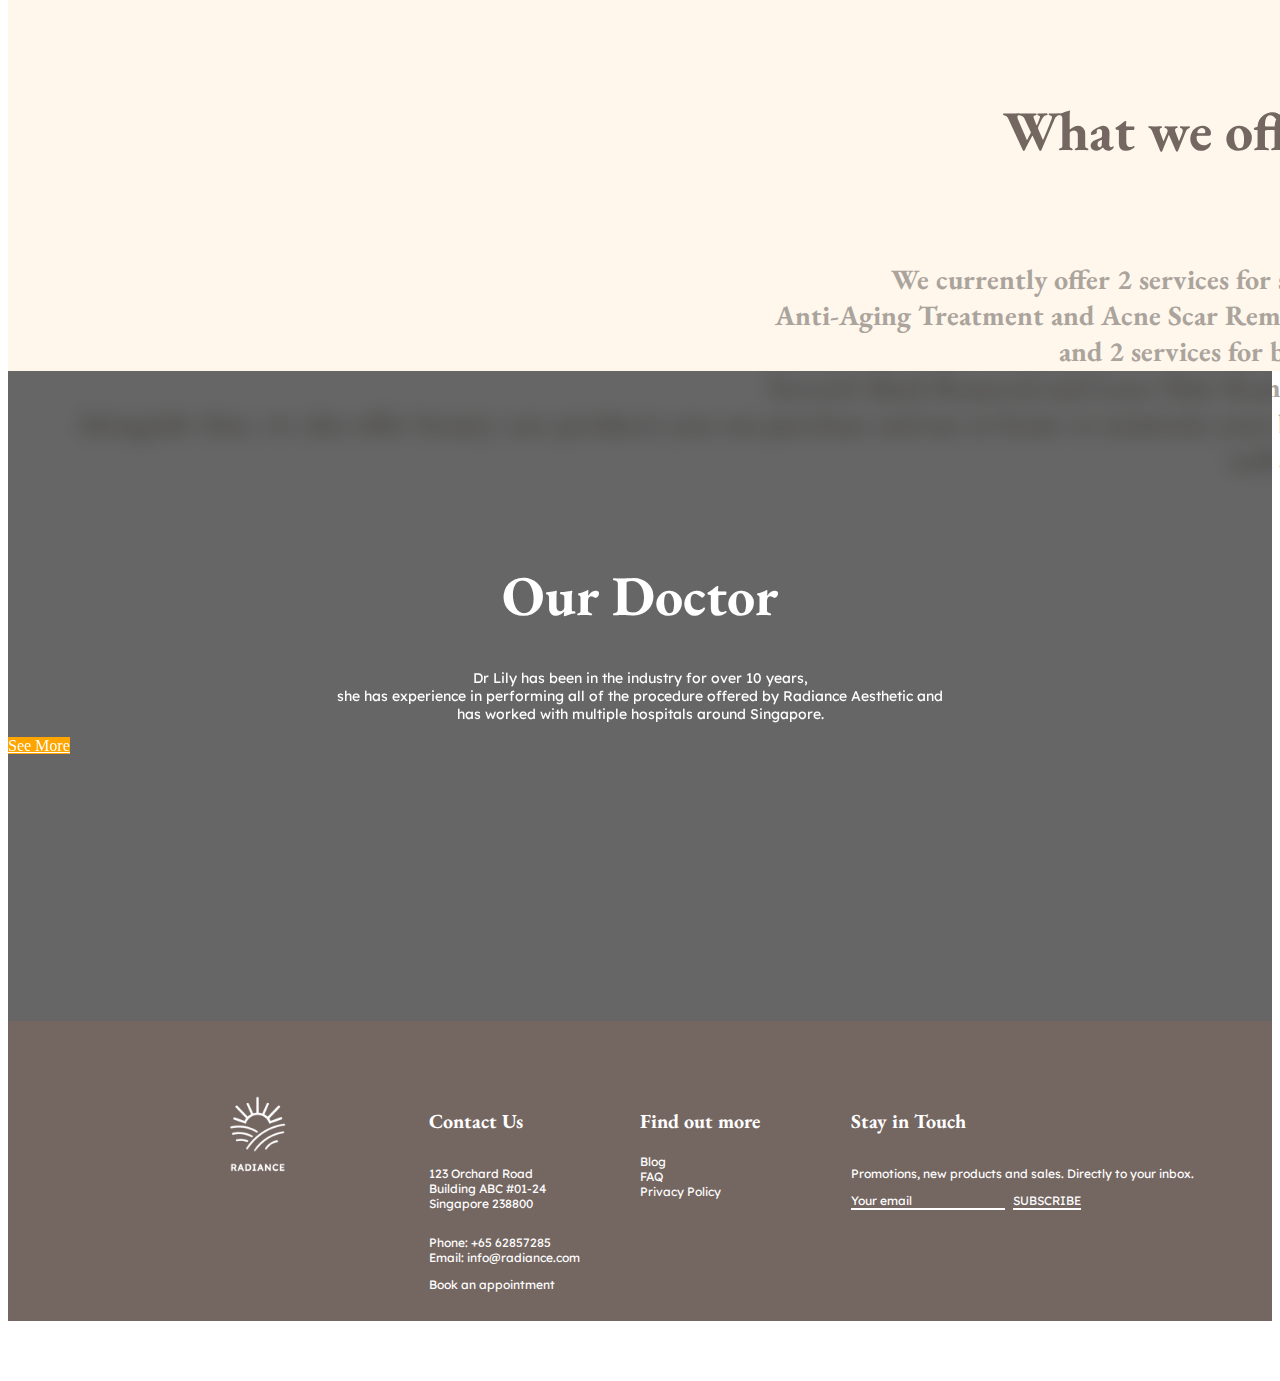
==== commit d399775f: "typo corrections" ====
--- a/pages/About/About Us.html
+++ b/pages/About/About Us.html
@@ -253,28 +253,29 @@
     <section class="content">
       <div class = "info-box-white">
         <h1>About Us</h1>
-        <p>We are Radiance, where we help you develop your best outer self</p>
-        <p>
-          Over here, we offer top of the line services to make you look your most
-          beautiful selves
+        <p>At Radiance Aesthetic, we help you to develop your best outer self.<br/>
+           We offer top of the line services to make you feel beautiful and confident everyday. 
         </p>
       </div>
       <div class = "info-box">
         <h4>Who Are We</h4>
-        <h3>Radiance is a Aesthetic clinic offering many different services to help people<br>
-        to become as beautiful as possible or to remove any imperfections. We also offer<br>
-        beauty products that are easy to use.</h3>
+        <h3>At Radiance Aesthetic clinic, we offer many different services to help you achieve your aeshetic goals. 
+          We beautify your skin and body to remove any imperfections. 
+          We also offer beauty products that are beneficial for you. 
+        </h3>
         <h5>What we offer</h5>
-        <h6>We currently offer 2 services for skin: Anti-Aging Treatement, Acne Scar Removal<br>
-        and 2 services for body: Stretch Mark Removal and Laser Hair Removal.<br>
-        Alongside that, we also offer beauty care products you can purchase and<br>
-        use at home to maintain your body and skin.</h6>
+        <h6>We currently offer 2 services for skin:<br/>
+         Anti-Aging Treatment and Acne Scar Removal,<br/>
+         and 2 services for body:<br/>
+         Stretch Mark Removal and Laser Hair Removal.<br/>
+          Alongside that, we also offer beauty care products you can purchase and use at home to maintain your body and skin.
+        </h6>
       </div>
       <div class = "info-box-white-2">
       <h1>Our Doctor</h1>
       <p>Dr Lily has been in the industry for over 10 years, <br />
-        she has experience in performing all of the procedure offered by Radience and <br />
-        have worked with multiple hospitals around Singapore </p>
+        she has experience in performing all of the procedure offered by Radiance Aesthetic and <br />
+        has worked with multiple hospitals around Singapore. </p>
         <div class="d-flex justify-content-center">
           <a class="btn btn-doctor" href="../Doctor/doctor.html" role="button"
             >See More</a>
